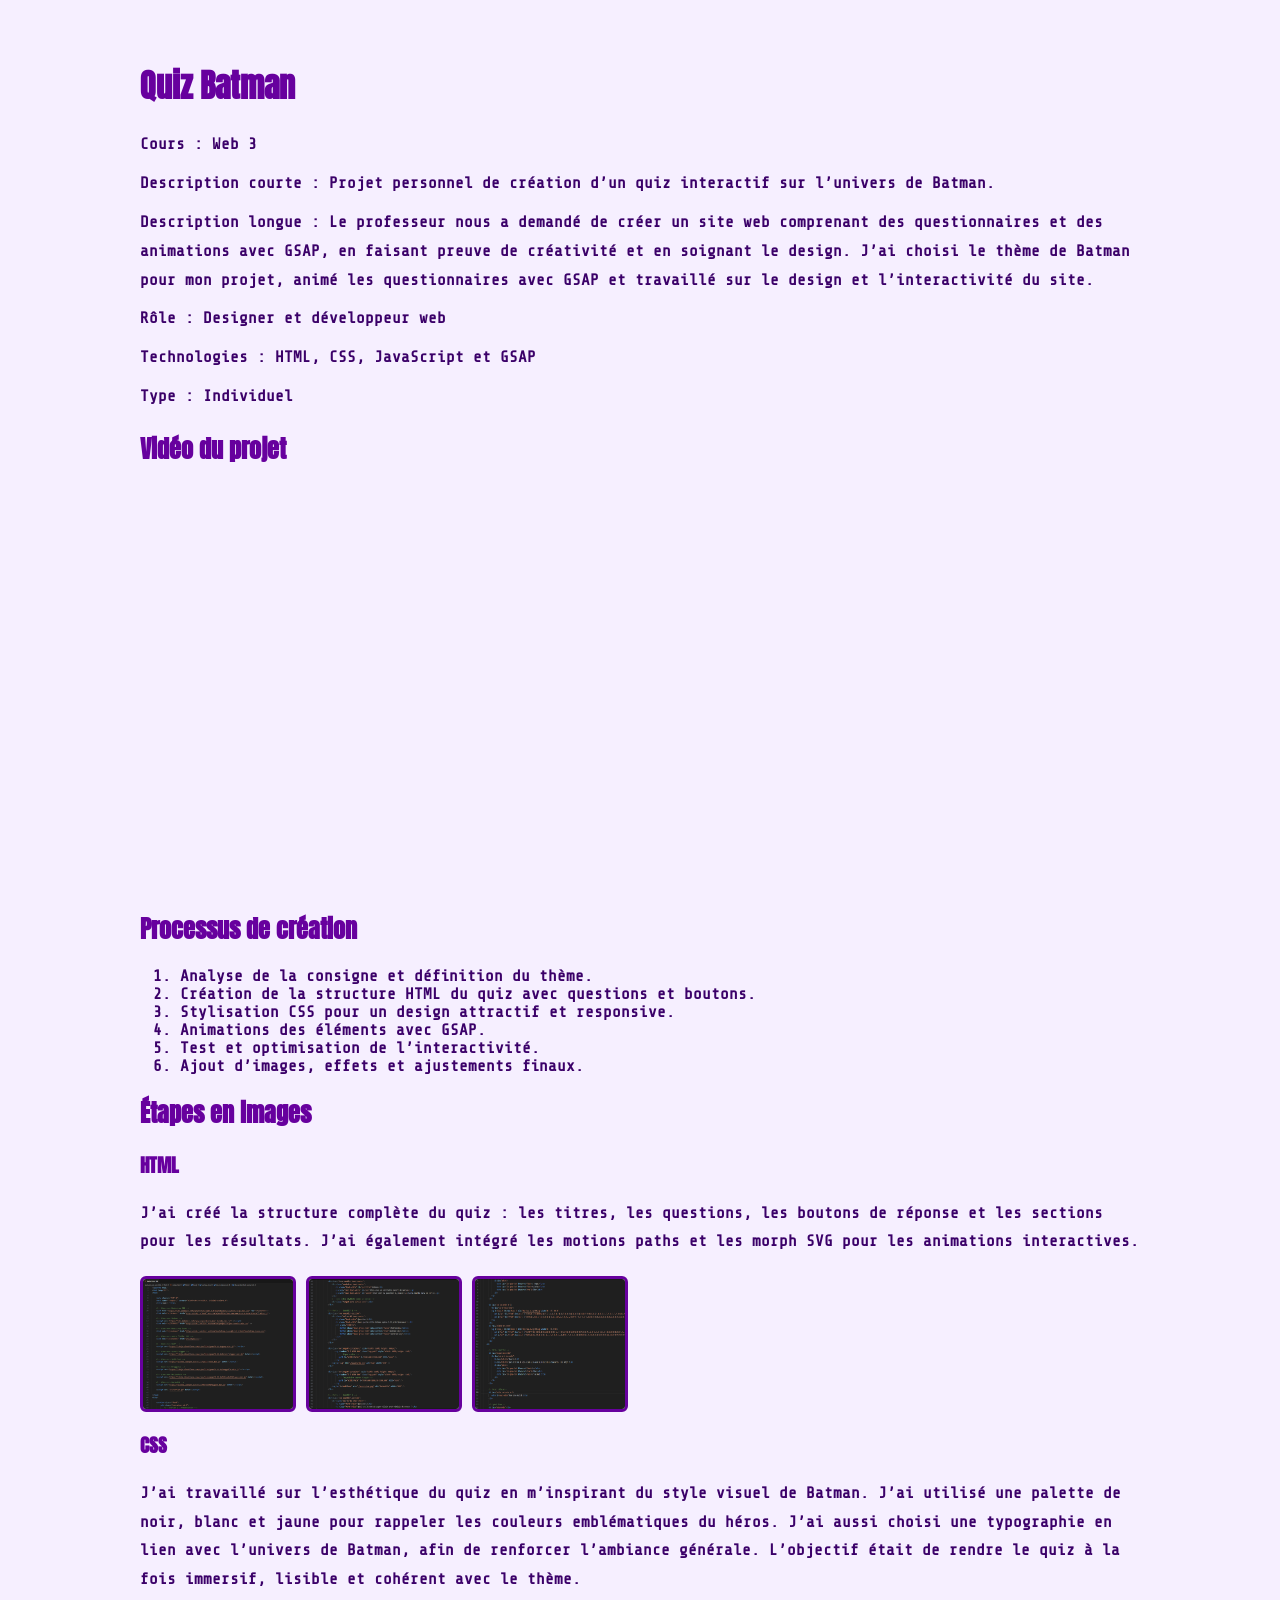
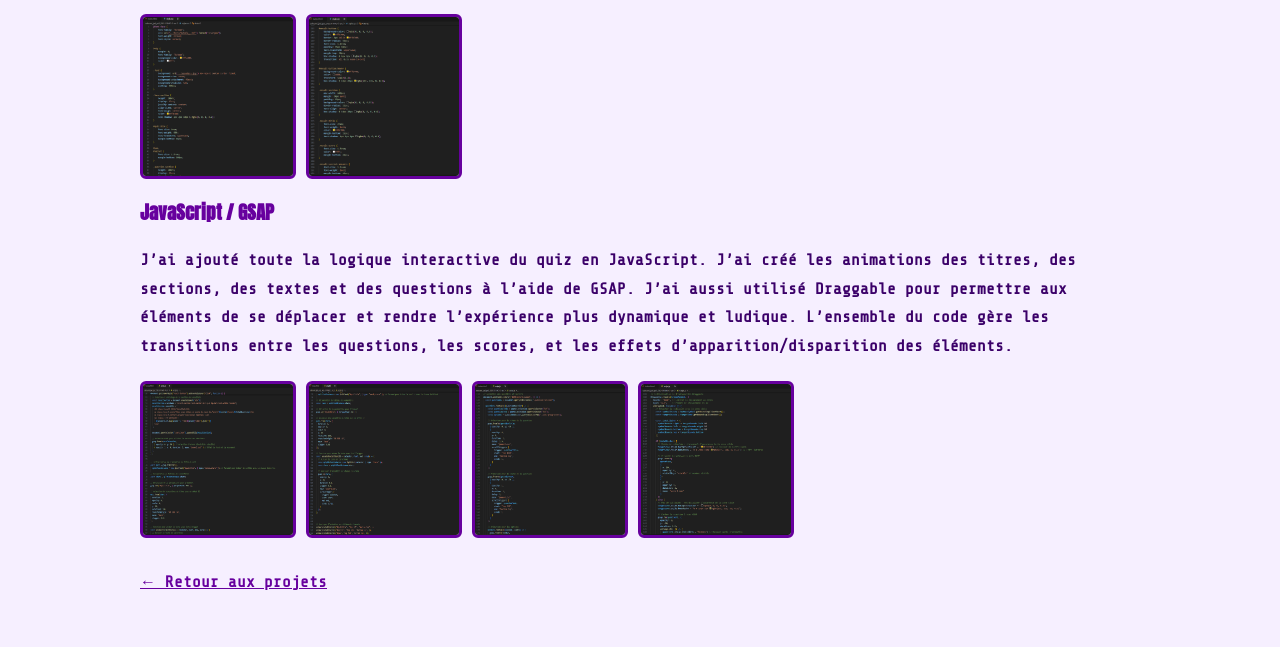
==== batmanquiz.html @ 04b64aa8 "modif de dark mode save" ====
<!DOCTYPE html>
<html lang="fr">
<head>
  <meta charset="UTF-8">
  <meta name="viewport" content="width=device-width, initial-scale=1.0">
  <title>Jad Saloumi</title>
  <link rel="stylesheet" href="src/batman.css">
  
</head>
<body>

<div class="container">
  
  <h1>Quiz Batman</h1>
  <p><strong>Cours :</strong> Web 3</p>
  <p><strong>Description courte :</strong> Projet personnel de création d’un quiz interactif sur l’univers de Batman.</p>
  <p><strong>Description longue :</strong>
    Le professeur nous a demandé de créer un site web comprenant des questionnaires et des animations avec GSAP, 
    en faisant preuve de créativité et en soignant le design. 
    J’ai choisi le thème de Batman pour mon projet, animé les questionnaires avec GSAP et travaillé sur le design et l’interactivité du site.
  </p>
  <p><strong>Rôle :</strong> Designer et développeur web</p>
  <p><strong>Technologies :</strong> HTML, CSS, JavaScript et GSAP</p>
  <p><strong>Type :</strong> Individuel</p>

  <h2>Vidéo du projet</h2>
  <div class="video-container">
    <iframe 
      width="100%" 
      height="400" 
      src="https://www.youtube.com/embed/2Qcbkg1MW2I"
      title="Présentation Quiz Batman" 
      frameborder="0"
      allow="encrypted-media"
      allowfullscreen>
    </iframe>
  </div>

  <h2>Processus de création</h2>
  <ol>
    <li>Analyse de la consigne et définition du thème.</li>
    <li>Création de la structure HTML du quiz avec questions et boutons.</li>
    <li>Stylisation CSS pour un design attractif et responsive.</li>
    <li>Animations des éléments avec GSAP.</li>
    <li>Test et optimisation de l’interactivité.</li>
    <li>Ajout d’images, effets et ajustements finaux.</li>
  </ol>

  <h2>Étapes en images</h2>

<!-- Section HTML -->
<h3>HTML</h3>
<p>J’ai créé la structure complète du quiz : les titres, les questions, les boutons de réponse et les sections pour les résultats. 
  J’ai également intégré les <strong>motions paths</strong> et les <strong>morph SVG</strong> pour les animations interactives.</p>
<div class="processus-images">
  <img src="./img/code-html1.png" class="thumbnail">
  <img src="./img/code-html2.png" class="thumbnail">
  <img src="./img/code-html3.png" class="thumbnail">
</div>

<!-- Section CSS -->
<h3>CSS</h3>
<p>
J’ai travaillé sur <strong>l’esthétique</strong> du quiz en m’inspirant du style visuel de Batman.  
J’ai utilisé une palette de <strong>noir</strong>, <strong>blanc</strong> et <strong>jaune</strong> pour rappeler les couleurs emblématiques du héros.  
J’ai aussi choisi une <strong>typographie</strong> en lien avec l’univers de Batman, afin de renforcer l’ambiance générale.  
L’objectif était de rendre le quiz à la fois immersif, lisible et cohérent avec le thème.
</p>
<div class="processus-images">
  <img src="./img/code-css.png" class="thumbnail">
  <img src="./img/code-css2.png" class="thumbnail">
</div>

<!-- Section JavaScript -->
<h3>JavaScript / GSAP</h3>
<p>
J’ai ajouté toute la logique interactive du quiz en JavaScript.  
J’ai créé les animations des <strong>titres</strong>, des <strong>sections</strong>, des <strong>textes</strong> et des <strong>questions</strong> à l’aide de <strong>GSAP</strong>.  
J’ai aussi utilisé <strong>Draggable</strong> pour permettre aux éléments de se déplacer et rendre l’expérience plus dynamique et ludique.  
L’ensemble du code gère les transitions entre les questions, les scores, et les effets d’apparition/disparition des éléments.
</p>
<div class="processus-images">
  <img src="./img/code-js2.png" class="thumbnail">
  <img src="./img/code-js-text.png" class="thumbnail">
  <img src="./img/code-js-qst.png" class="thumbnail">
  <img src="./img/code-dragable.png" class="thumbnail">
</div>

  <p style="margin-top:30px;"><a href="index.html" style="color:#67009e; text-decoration:underline;">← Retour aux projets</a></p>
</div>

 <script src="src/batman.js"></script>
</body>
</html>
---- src/batman.css ----
/* Fonts */
@font-face {
  font-family: "Tech";
  src: url("../fonts/ShareTechMono-Regular.ttf") format("truetype");
}

@font-face {
  font-family: "Anton";
  src: url("../fonts/Anton-Regular.ttf") format("truetype");
}

/* Global styles */
html {
  scroll-behavior: smooth;
}

body {
  margin: 0;
  font-family: "Tech";
  font-weight: bold;
  background-color: #f6efff; 
  color: #3b0069; 
}

/* Container général */
.container { 
  max-width: 1000px; 
  margin: auto; 
  padding: 40px 20px; 
}

h1, h2, h3 { 
  font-family: "Anton"; 
  color: #67009e; 
  margin-bottom: 20px; 
}

p { 
  font-family: "Tech"; 
  font-weight: bold; 
  line-height: 1.8; 
  color: #3b0069; 
  margin: 10px 0; 
}

/* Vidéo container */
.video-container { 
  margin: 20px 0; 
}

.video-container video, iframe { 
  width: 100%; 
  border-radius: 8px; 
}

/* Images processus */
.processus-images { 
  display: flex; 
  flex-wrap: wrap; 
  gap: 10px; 
  margin-top: 20px; 
}

.processus-images img {
  width: 150px;
  cursor: pointer;
  border: 3px solid #67009e;
  border-radius: 6px;
  transition: transform 0.2s;
}

.processus-images img:hover { 
  transform: scale(1.05); 
}

.overlay { 
  position: fixed; 
  top: 0; 
  left: 0; 
  width: 100%; 
  height: 100%; 
  background-color: rgba(0,0,0,0.8); 
  display: flex; 
  justify-content: center; 
  align-items: center; 
  z-index: 1000;
}

.overlay img { 
  max-width: 90%; 
  max-height: 90%; 
  border: 4px solid #fff; 
  border-radius: 8px;
}

/* Dark Mode */
.dark-mode {
  background-color: #2a2233;
  color: #ffffff;
}

.dark-mode h1,
.dark-mode h2,
.dark-mode h3,
.dark-mode p,
.dark-mode li {
  color: #ffffff;
}

.dark-mode a {
  color: #d8b4f8;
}

.dark-mode a:hover {
  color: #c084fc;
}

/* Vidéos et images */
.dark-mode .video-container iframe,
.dark-mode .processus-images img {
  filter: brightness(0.85);
}
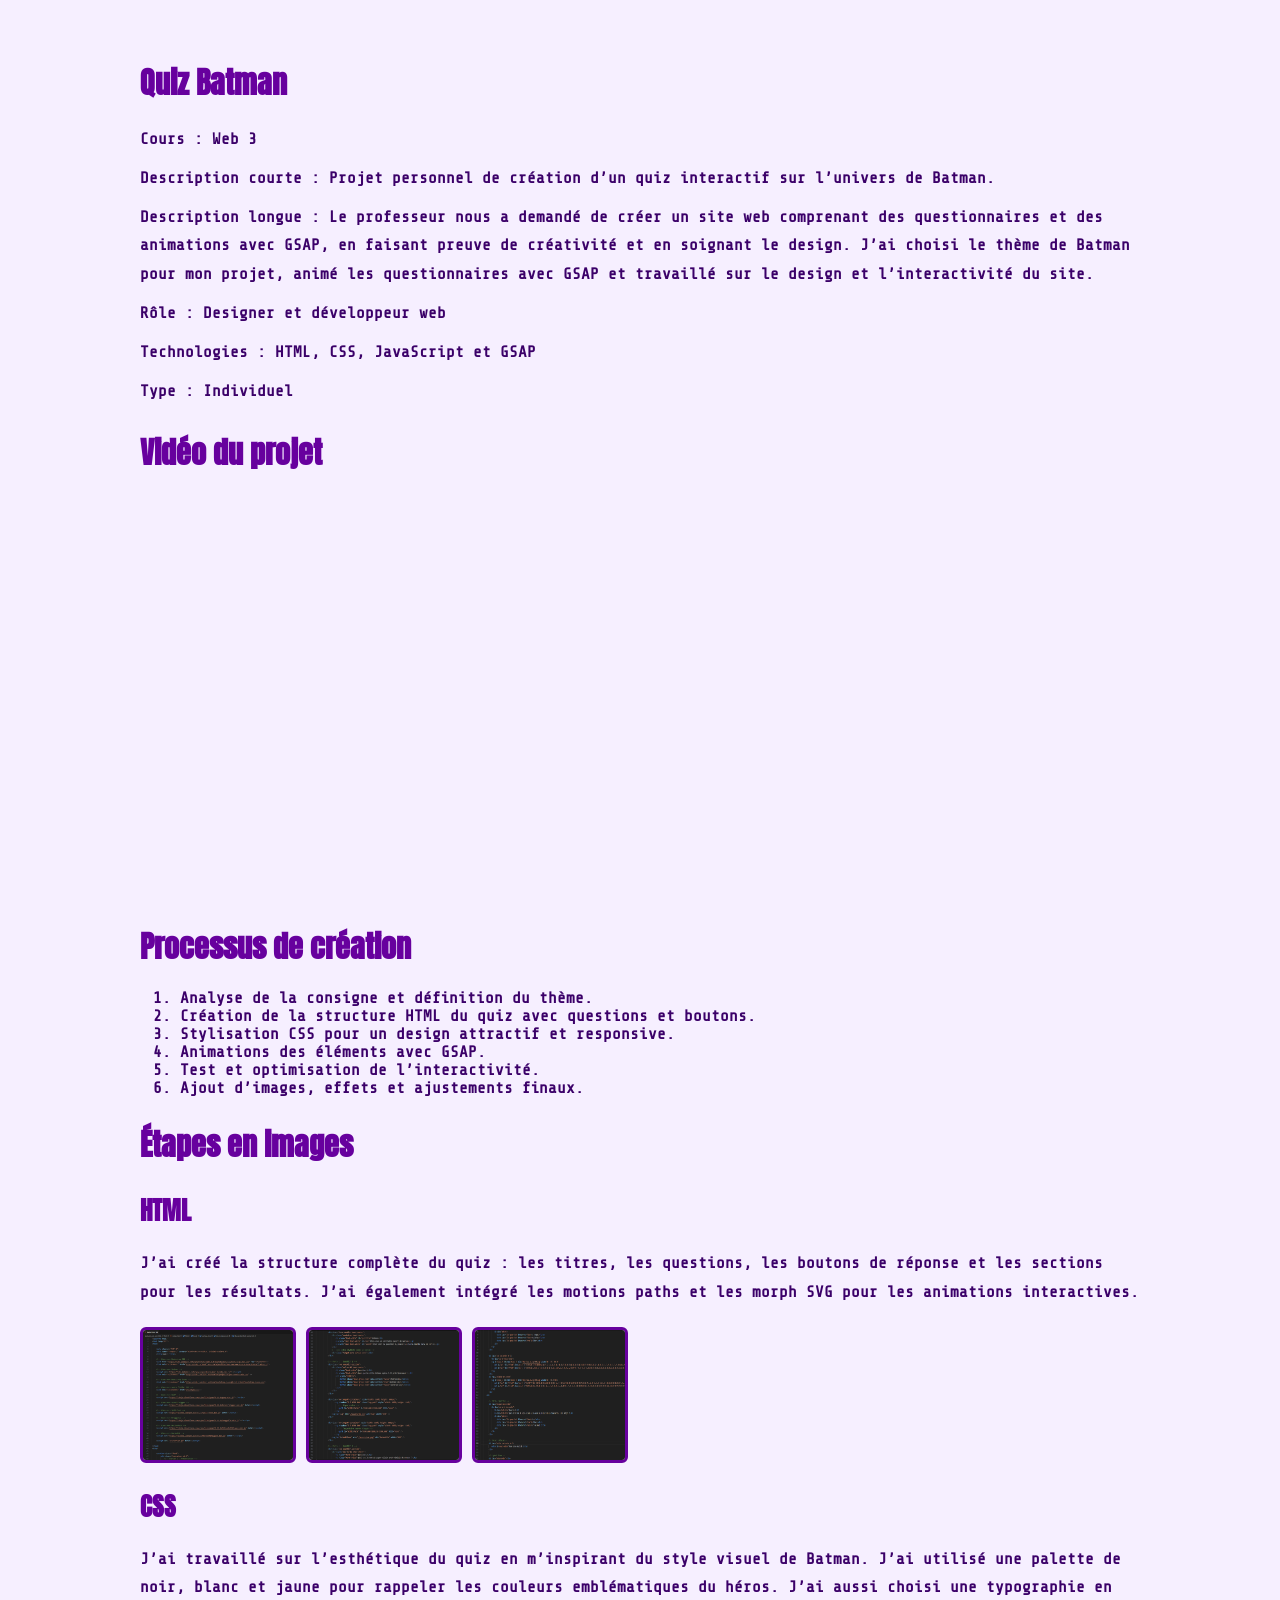
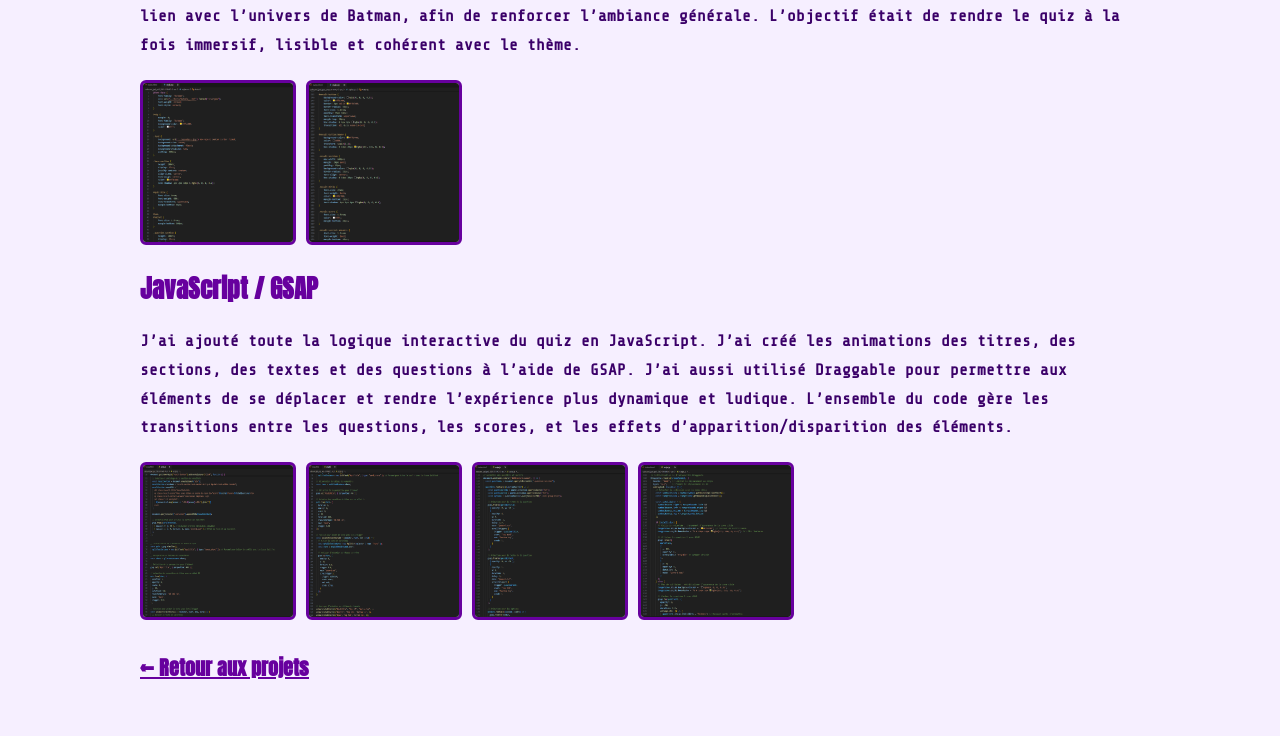
==== commit dc4a4644: "modif batman.html et batman.css" ====
--- a/batmanquiz.html
+++ b/batmanquiz.html
@@ -86,7 +86,7 @@
   <img src="./img/code-dragable.png" class="thumbnail">
 </div>
 
-  <p style="margin-top:30px;"><a href="index.html" style="color:#67009e; text-decoration:underline;">← Retour aux projets</a></p>
+  <p style="margin-top:30px;"><a href="index.html#projets" style="color:#67009e; text-decoration:underline; font-size: 20px; font-family: Anton;">← Retour aux projets</a></p>
 </div>
 
  <script src="src/batman.js"></script>
--- a/src/batman.css
+++ b/src/batman.css
@@ -29,10 +29,18 @@
   padding: 40px 20px; 
 }
 
-h1, h2, h3 { 
+h1, h2 { 
   font-family: "Anton"; 
   color: #67009e; 
   margin-bottom: 20px; 
+  font-size: 30px;
+}
+
+h3{
+  font-family: "Anton"; 
+  color: #67009e; 
+  margin-bottom: 20px; 
+  font-size: 25px;
 }
 
 p { 
@@ -89,14 +97,14 @@
 .overlay img { 
   max-width: 90%; 
   max-height: 90%; 
-  border: 4px solid #fff; 
+  border: 4px solid #f0e5ff; 
   border-radius: 8px;
 }
 
 /* Dark Mode */
 .dark-mode {
   background-color: #2a2233;
-  color: #ffffff;
+  color: #f0e5ff;
 }
 
 .dark-mode h1,
@@ -104,7 +112,7 @@
 .dark-mode h3,
 .dark-mode p,
 .dark-mode li {
-  color: #ffffff;
+  color: #f0e5ff;
 }
 
 .dark-mode a {
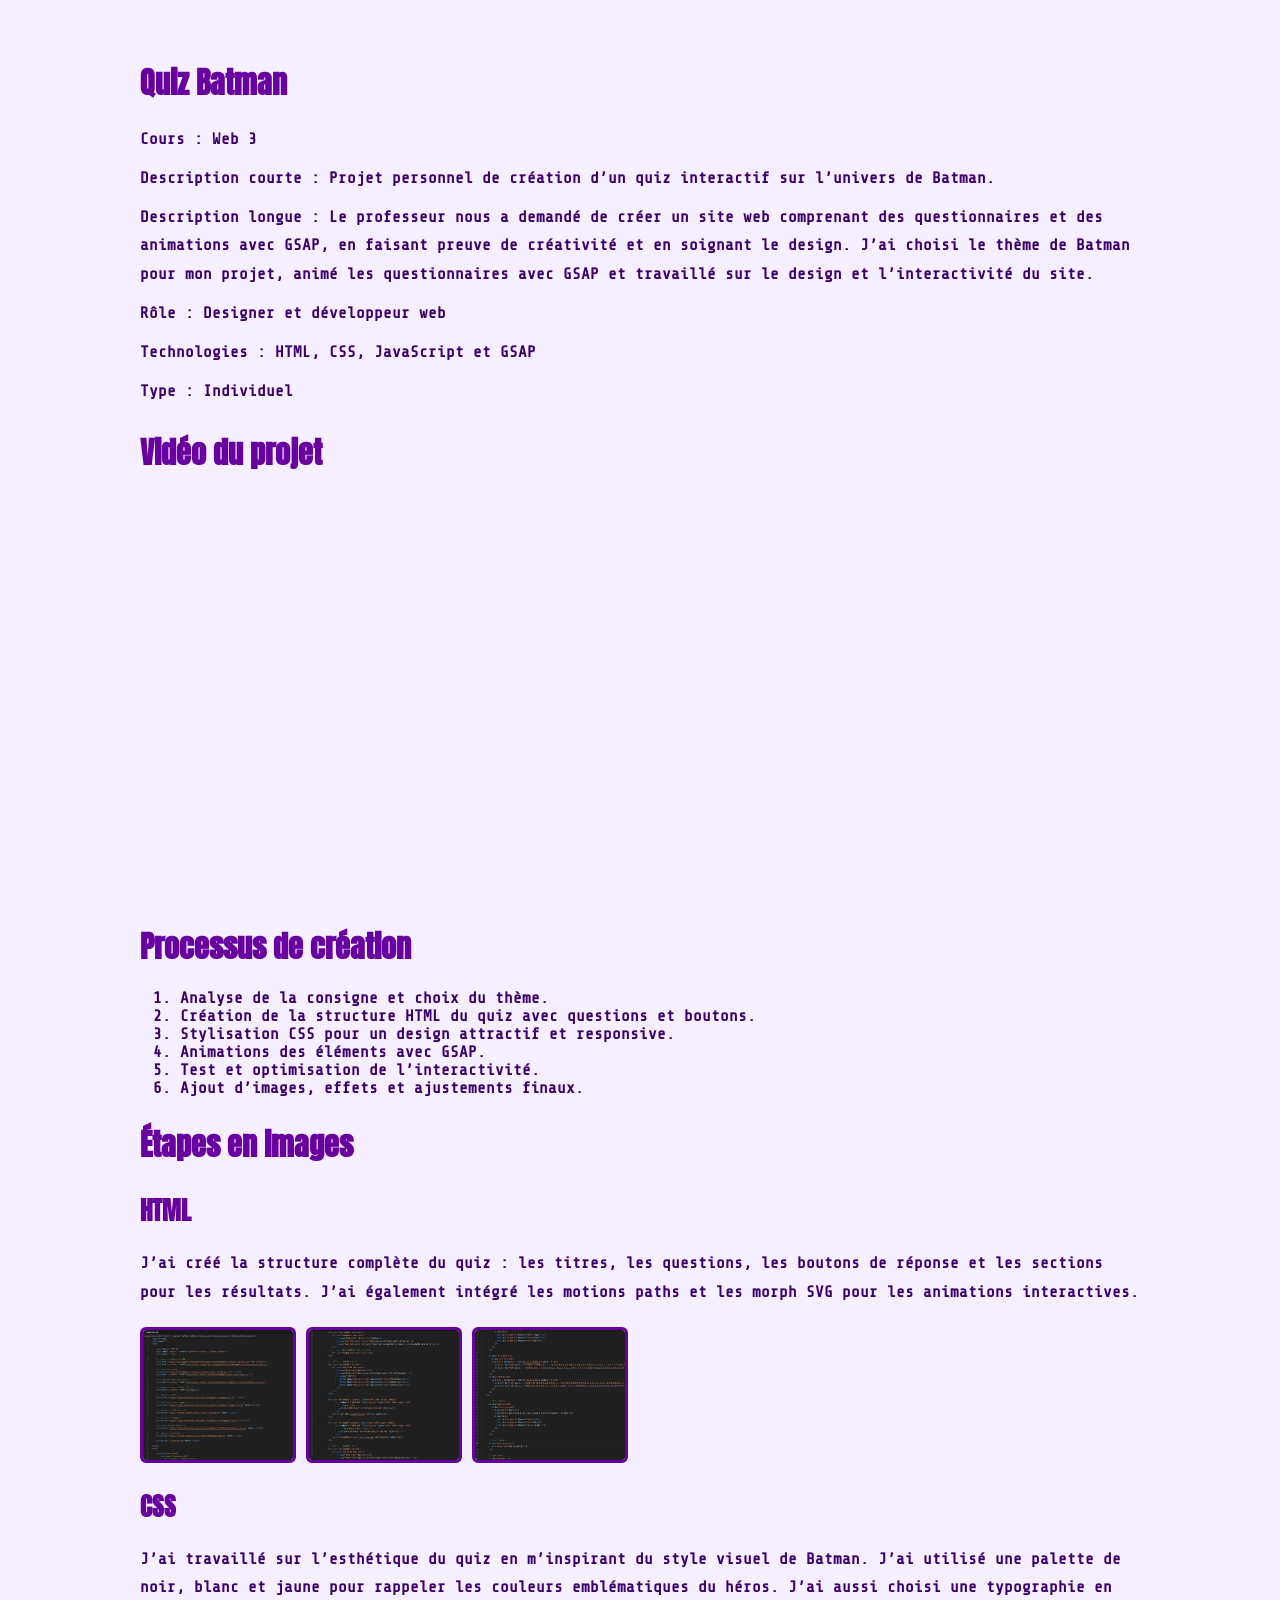
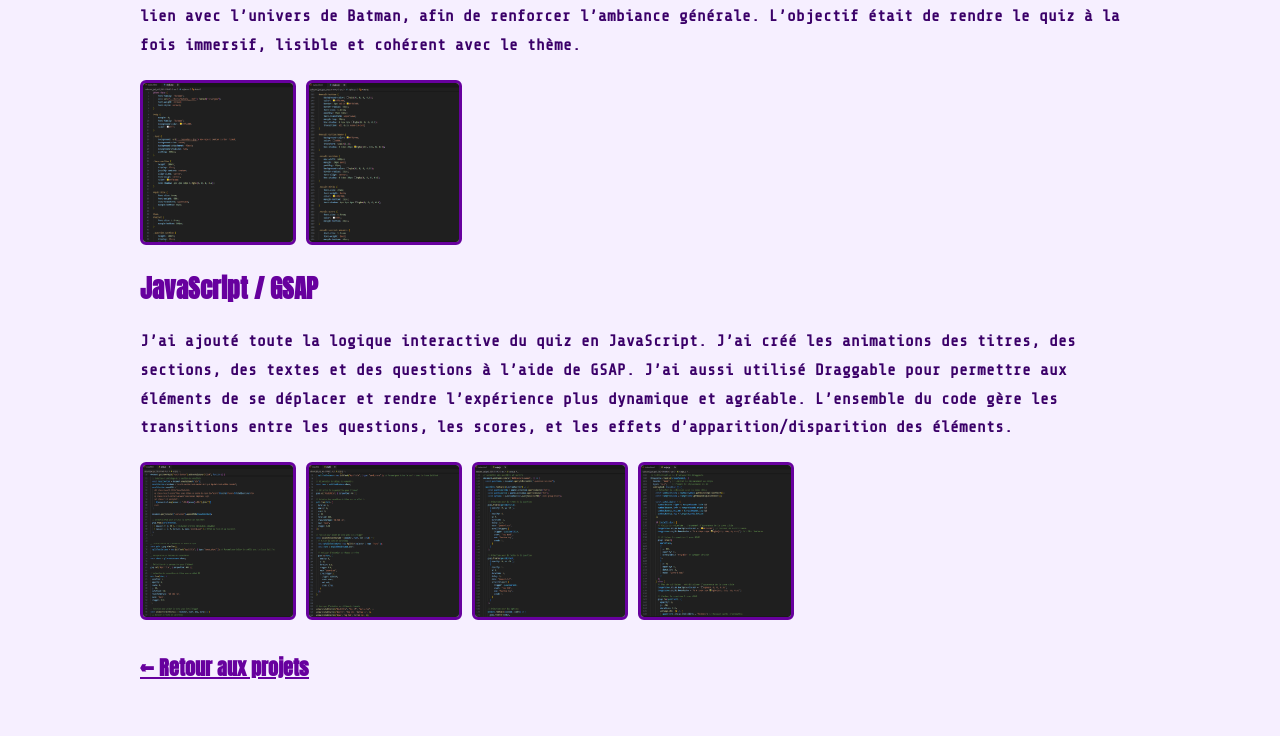
==== commit 8429aabd: "modif de textes" ====
--- a/batmanquiz.html
+++ b/batmanquiz.html
@@ -38,7 +38,7 @@
 
   <h2>Processus de création</h2>
   <ol>
-    <li>Analyse de la consigne et définition du thème.</li>
+    <li>Analyse de la consigne et choix du thème.</li>
     <li>Création de la structure HTML du quiz avec questions et boutons.</li>
     <li>Stylisation CSS pour un design attractif et responsive.</li>
     <li>Animations des éléments avec GSAP.</li>
@@ -76,7 +76,7 @@
 <p>
 J’ai ajouté toute la logique interactive du quiz en JavaScript.  
 J’ai créé les animations des <strong>titres</strong>, des <strong>sections</strong>, des <strong>textes</strong> et des <strong>questions</strong> à l’aide de <strong>GSAP</strong>.  
-J’ai aussi utilisé <strong>Draggable</strong> pour permettre aux éléments de se déplacer et rendre l’expérience plus dynamique et ludique.  
+J’ai aussi utilisé <strong>Draggable</strong> pour permettre aux éléments de se déplacer et rendre l’expérience plus dynamique et agréable.  
 L’ensemble du code gère les transitions entre les questions, les scores, et les effets d’apparition/disparition des éléments.
 </p>
 <div class="processus-images">
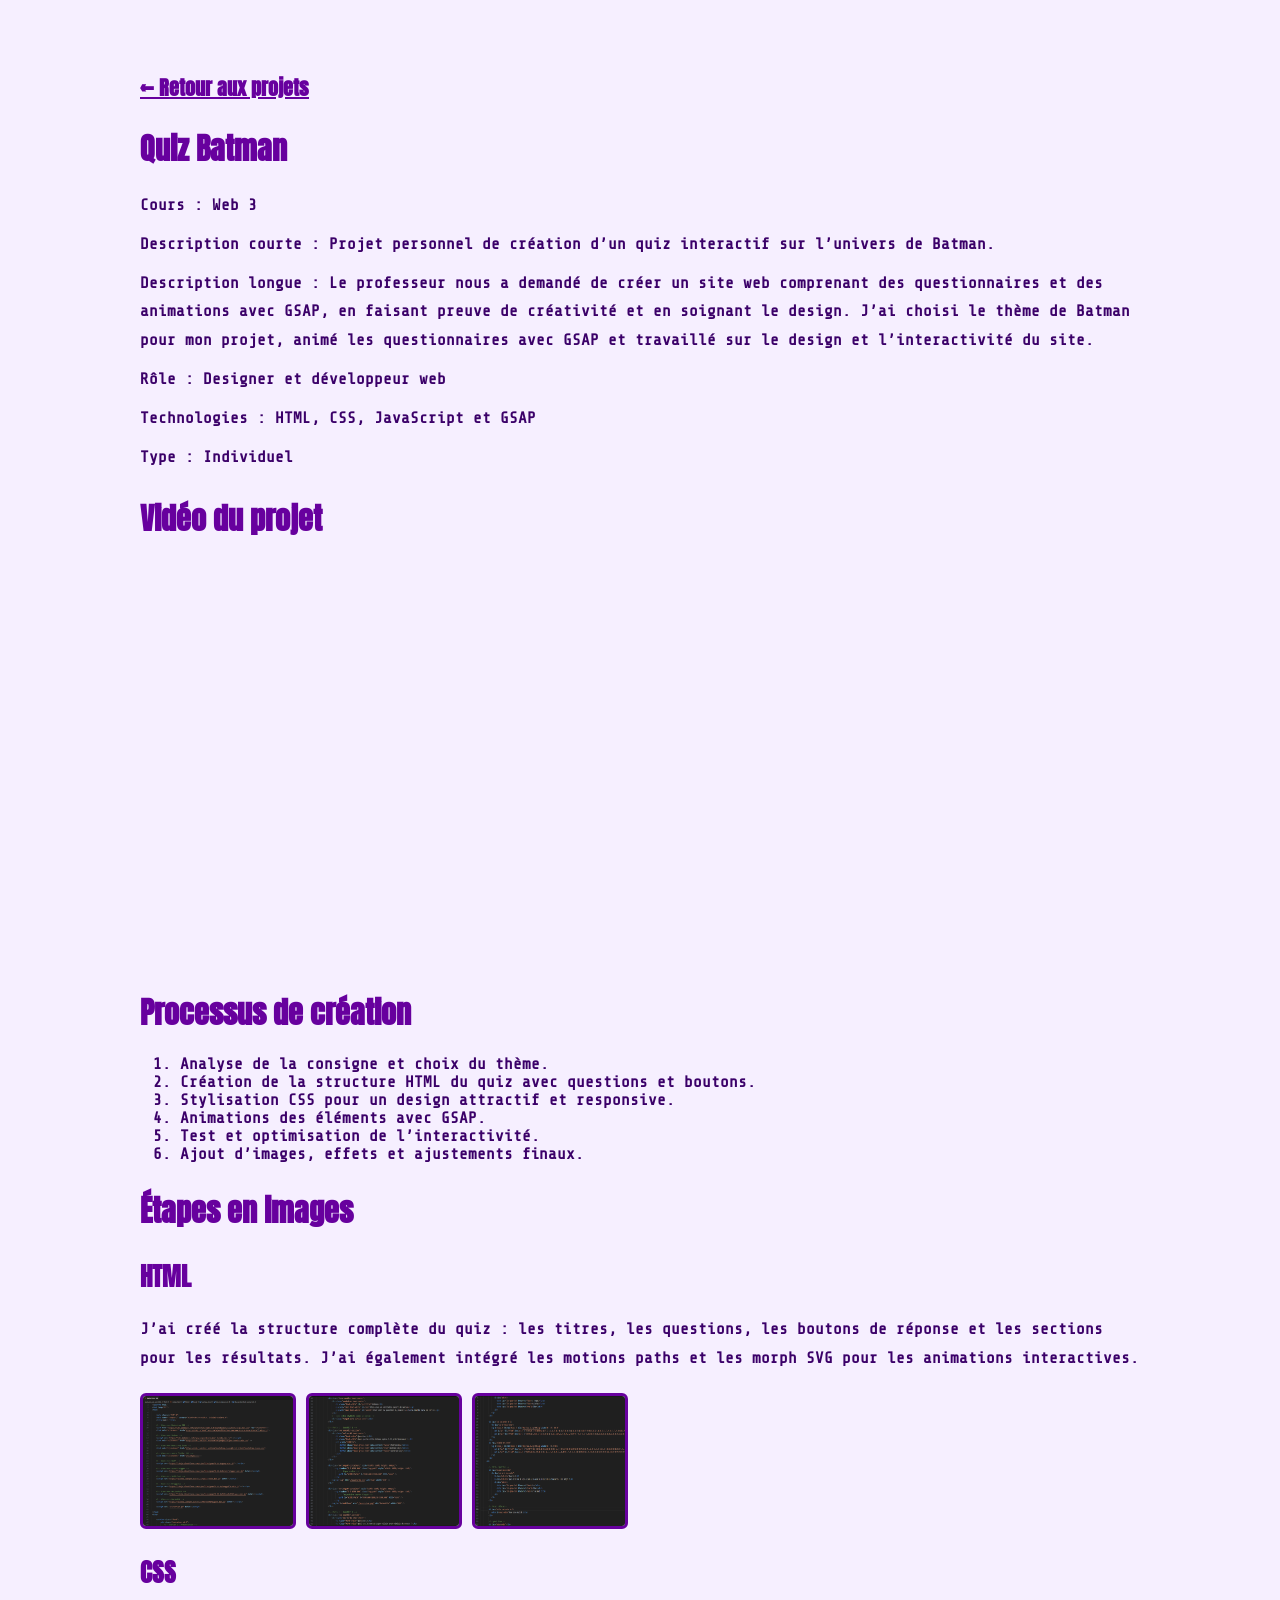
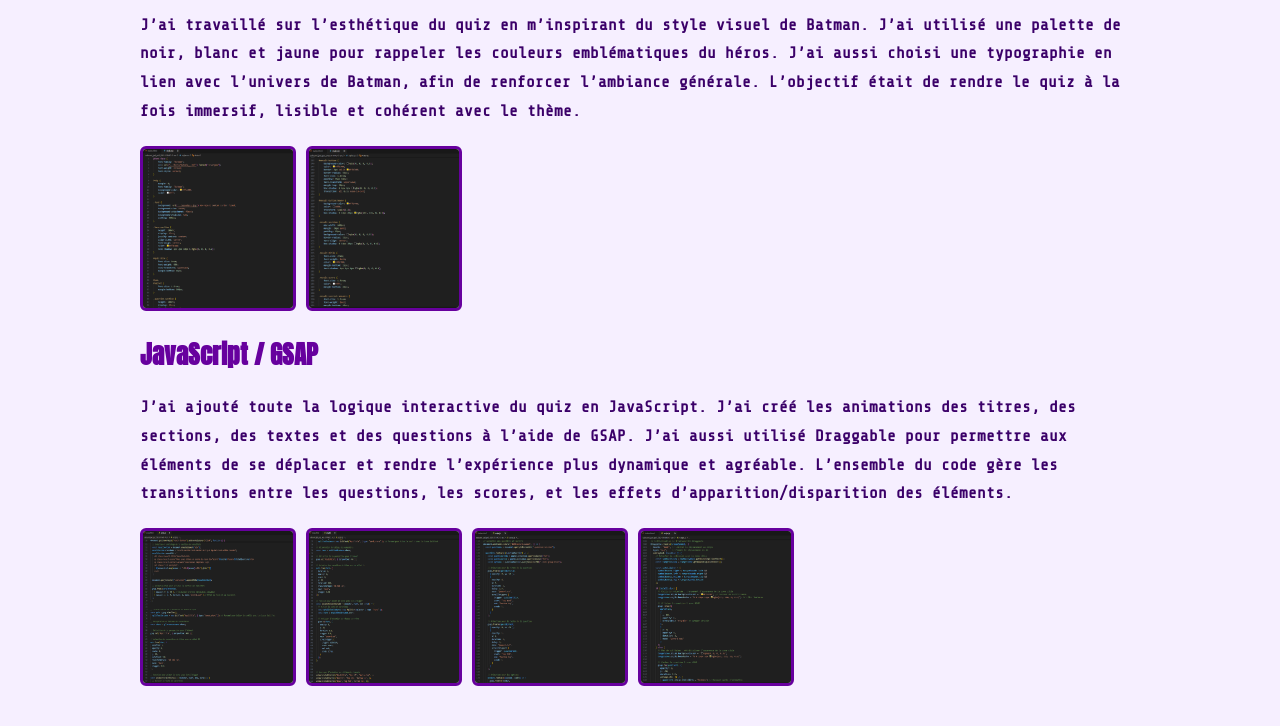
==== commit aa611f5d: "modif modal pour fermer avec la souris" ====
--- a/batmanquiz.html
+++ b/batmanquiz.html
@@ -10,8 +10,14 @@
 <body>
 
 <div class="container">
+
+   <!-- Lien retour vers la page des projets -->
+   <p style="margin-top:30px;"><a href="index.html#projets" style="color:#67009e; text-decoration:underline; font-size: 20px; font-family: Anton;">← Retour aux projets</a></p>
+
+  <!-- Titre principal du projet -->
+  <h1>Quiz Batman</h1>
   
-  <h1>Quiz Batman</h1>
+  <!-- Informations importantes du projet -->
   <p><strong>Cours :</strong> Web 3</p>
   <p><strong>Description courte :</strong> Projet personnel de création d’un quiz interactif sur l’univers de Batman.</p>
   <p><strong>Description longue :</strong>
@@ -23,6 +29,7 @@
   <p><strong>Technologies :</strong> HTML, CSS, JavaScript et GSAP</p>
   <p><strong>Type :</strong> Individuel</p>
 
+  <!-- Section vidéo de présentation -->
   <h2>Vidéo du projet</h2>
   <div class="video-container">
     <iframe 
@@ -35,7 +42,8 @@
       allowfullscreen>
     </iframe>
   </div>
-
+  
+  <!-- Processus de création -->
   <h2>Processus de création</h2>
   <ol>
     <li>Analyse de la consigne et choix du thème.</li>
@@ -53,9 +61,9 @@
 <p>J’ai créé la structure complète du quiz : les titres, les questions, les boutons de réponse et les sections pour les résultats. 
   J’ai également intégré les <strong>motions paths</strong> et les <strong>morph SVG</strong> pour les animations interactives.</p>
 <div class="processus-images">
-  <img src="./img/code-html1.png" class="thumbnail">
-  <img src="./img/code-html2.png" class="thumbnail">
-  <img src="./img/code-html3.png" class="thumbnail">
+  <img src="./img/code-html1.png" class="affichage">
+  <img src="./img/code-html2.png" class="affichage">
+  <img src="./img/code-html3.png" class="affichage">
 </div>
 
 <!-- Section CSS -->
@@ -67,11 +75,11 @@
 L’objectif était de rendre le quiz à la fois immersif, lisible et cohérent avec le thème.
 </p>
 <div class="processus-images">
-  <img src="./img/code-css.png" class="thumbnail">
-  <img src="./img/code-css2.png" class="thumbnail">
+  <img src="./img/code-css.png" class="affichage">
+  <img src="./img/code-css2.png" class="affichage">
 </div>
 
-<!-- Section JavaScript -->
+<!-- Section JavaScript et animations GSAP-->
 <h3>JavaScript / GSAP</h3>
 <p>
 J’ai ajouté toute la logique interactive du quiz en JavaScript.  
@@ -80,13 +88,12 @@
 L’ensemble du code gère les transitions entre les questions, les scores, et les effets d’apparition/disparition des éléments.
 </p>
 <div class="processus-images">
-  <img src="./img/code-js2.png" class="thumbnail">
-  <img src="./img/code-js-text.png" class="thumbnail">
-  <img src="./img/code-js-qst.png" class="thumbnail">
-  <img src="./img/code-dragable.png" class="thumbnail">
+  <img src="./img/code-js2.png" class="affichage">
+  <img src="./img/code-js-text.png" class="affichage">
+  <img src="./img/code-js-qst.png" class="affichage">
+  <img src="./img/code-dragable.png" class="affichage">
 </div>
 
-  <p style="margin-top:30px;"><a href="index.html#projets" style="color:#67009e; text-decoration:underline; font-size: 20px; font-family: Anton;">← Retour aux projets</a></p>
 </div>
 
  <script src="src/batman.js"></script>
--- a/src/batman.css
+++ b/src/batman.css
@@ -1,4 +1,5 @@
-/* Fonts */
+/* Typogragphie */
+
 @font-face {
   font-family: "Tech";
   src: url("../fonts/ShareTechMono-Regular.ttf") format("truetype");
@@ -81,6 +82,7 @@
   transform: scale(1.05); 
 }
 
+/* Quand Image affiche quand tu cliques dessus */
 .overlay { 
   position: fixed; 
   top: 0; 
@@ -104,19 +106,20 @@
 /* Dark Mode */
 .dark-mode {
   background-color: #2a2233;
-  color: #f0e5ff;
+  color: #ffffff;
 }
 
+/* Dark Mode de tous les header */
 .dark-mode h1,
 .dark-mode h2,
 .dark-mode h3,
 .dark-mode p,
 .dark-mode li {
-  color: #f0e5ff;
+  color: #ffffff;
 }
 
 .dark-mode a {
-  color: #d8b4f8;
+  color: #ffffff;
 }
 
 .dark-mode a:hover {
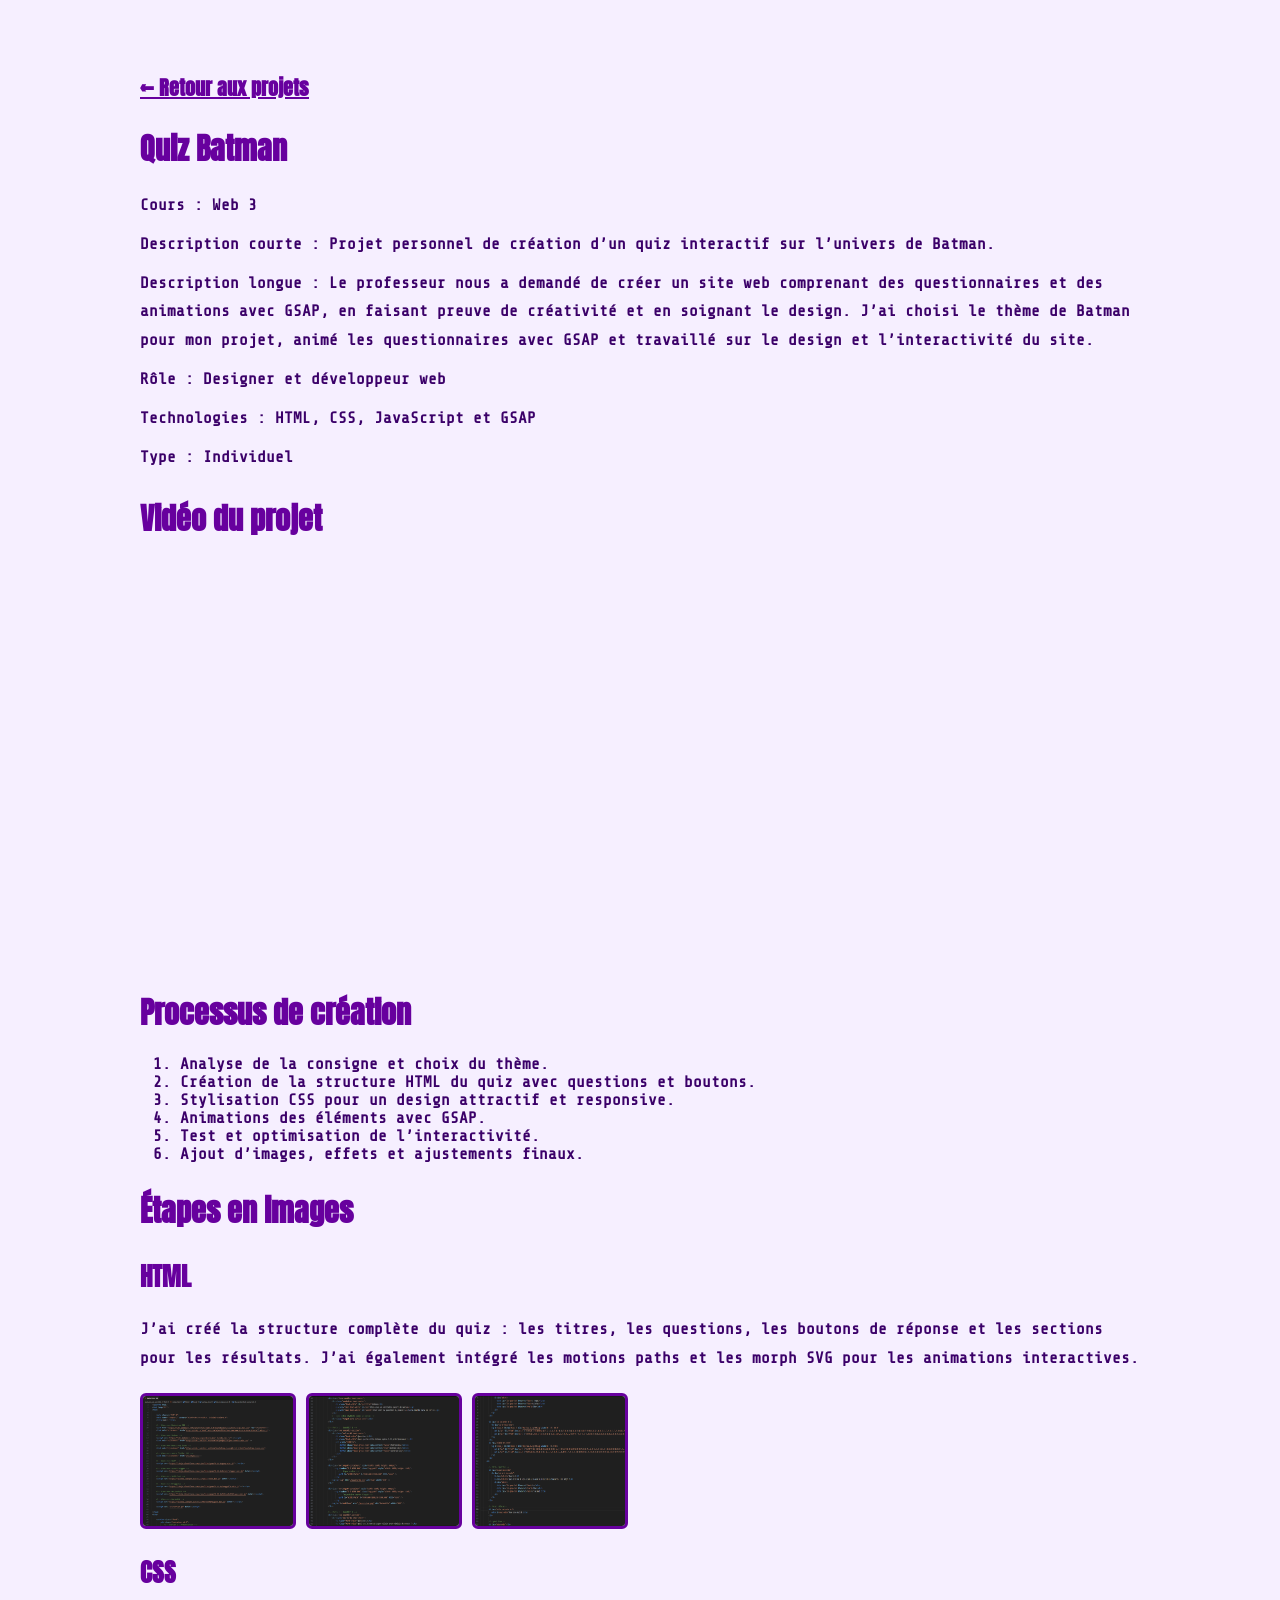
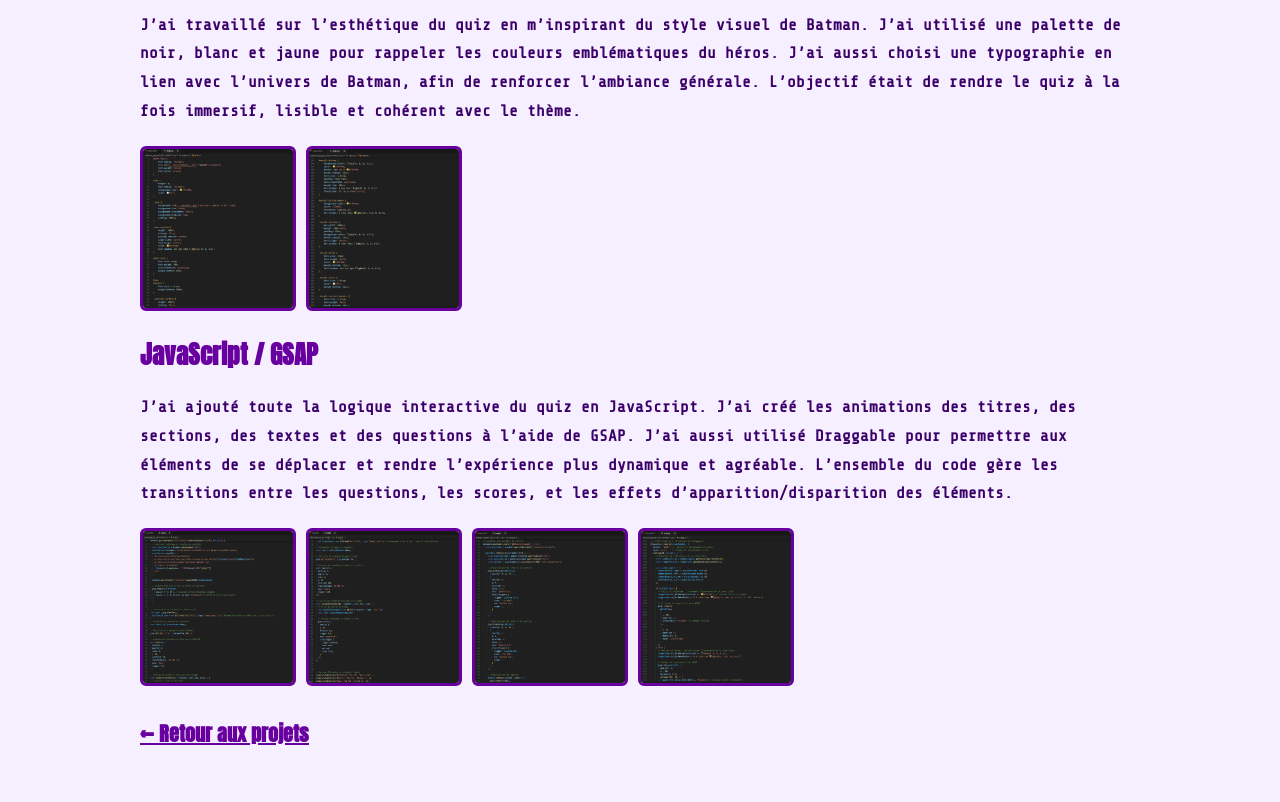
==== commit 7692f931: "retour projets batman modif" ====
--- a/batmanquiz.html
+++ b/batmanquiz.html
@@ -94,6 +94,8 @@
   <img src="./img/code-dragable.png" class="affichage">
 </div>
 
+  <!-- Lien retour vers la page des projets -->
+  <p style="margin-top:30px;"><a href="index.html#projets" style="color:#67009e; text-decoration:underline; font-size: 20px; font-family: Anton;">← Retour aux projets</a></p>
 </div>
 
  <script src="src/batman.js"></script>
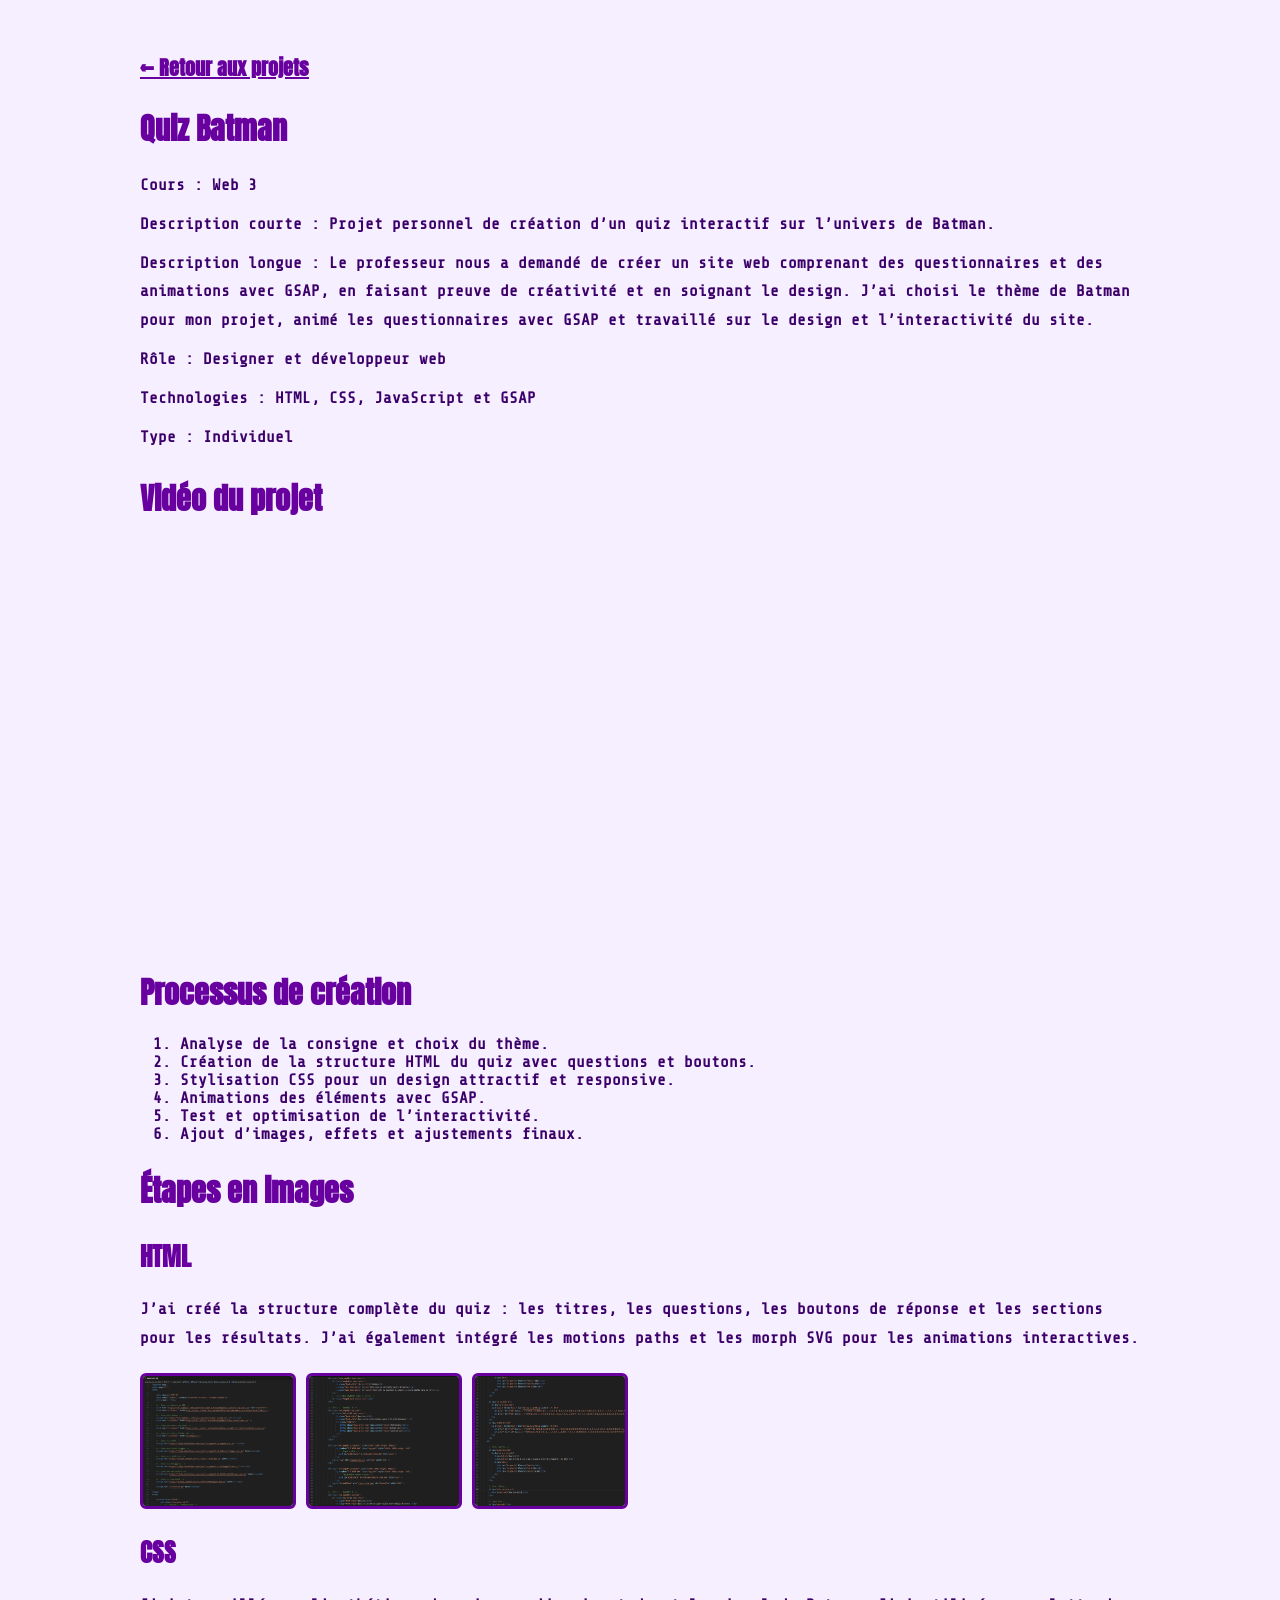
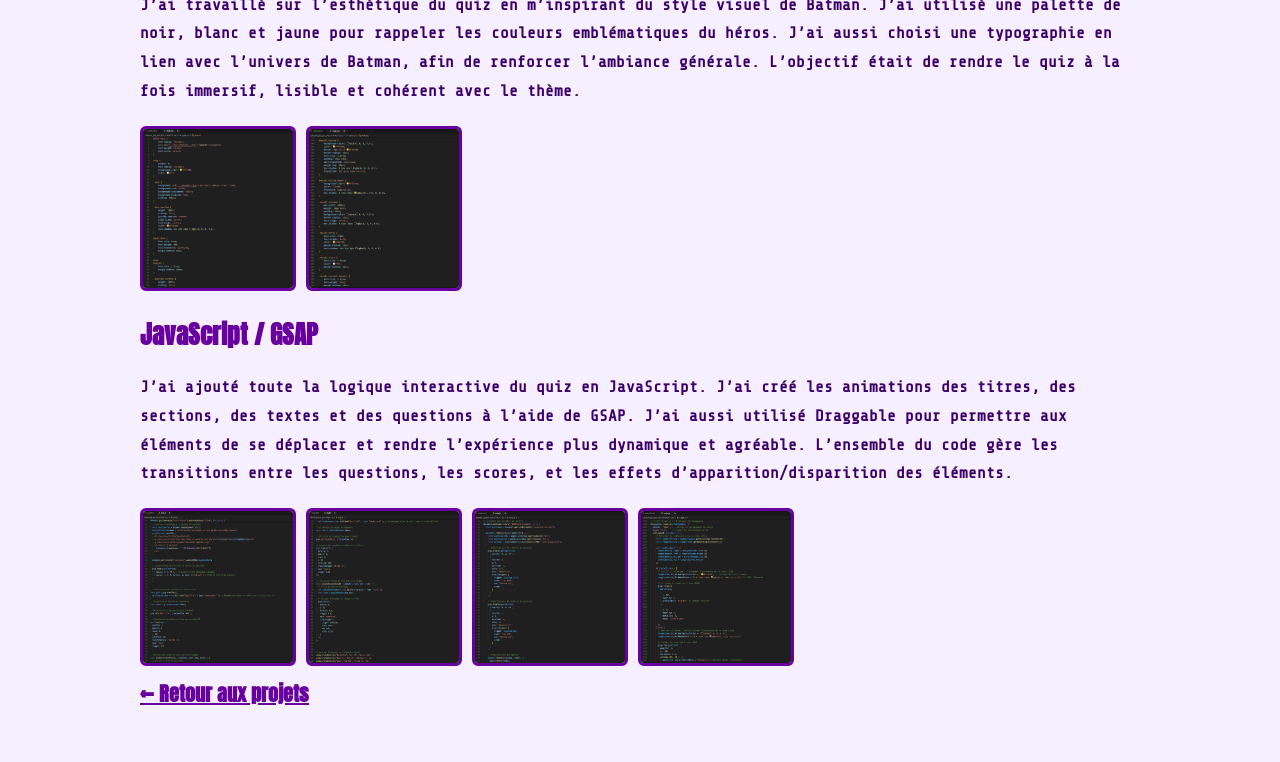
==== commit f83c953f: "modif lien projets" ====
--- a/batmanquiz.html
+++ b/batmanquiz.html
@@ -12,7 +12,9 @@
 <div class="container">
 
    <!-- Lien retour vers la page des projets -->
-   <p style="margin-top:30px;"><a href="index.html#projets" style="color:#67009e; text-decoration:underline; font-size: 20px; font-family: Anton;">← Retour aux projets</a></p>
+  <p>
+    <a href="index.html#projets" class="lien-projets">← Retour aux projets</a>
+  </p>
 
   <!-- Titre principal du projet -->
   <h1>Quiz Batman</h1>
@@ -94,8 +96,11 @@
   <img src="./img/code-dragable.png" class="affichage">
 </div>
 
-  <!-- Lien retour vers la page des projets -->
-  <p style="margin-top:30px;"><a href="index.html#projets" style="color:#67009e; text-decoration:underline; font-size: 20px; font-family: Anton;">← Retour aux projets</a></p>
+    <!-- Lien retour vers la page des projets -->
+    <p>
+      <a href="index.html#projets" class="lien-projets">← Retour aux projets</a>
+    </p>
+      
 </div>
 
  <script src="src/batman.js"></script>
--- a/src/batman.css
+++ b/src/batman.css
@@ -21,6 +21,14 @@
   font-weight: bold;
   background-color: #f6efff; 
   color: #3b0069; 
+}
+
+.lien-projets {
+  color: #67009e;            
+  text-decoration: underline; 
+  font-size: 20px;          
+  font-family: Anton, sans-serif; 
+  margin-top: 30px;       
 }
 
 /* Container général */
@@ -122,6 +130,10 @@
   color: #ffffff;
 }
 
+.dark-mode .lien-projets {
+  color: #ffffff;
+}
+
 .dark-mode a:hover {
   color: #c084fc;
 }
